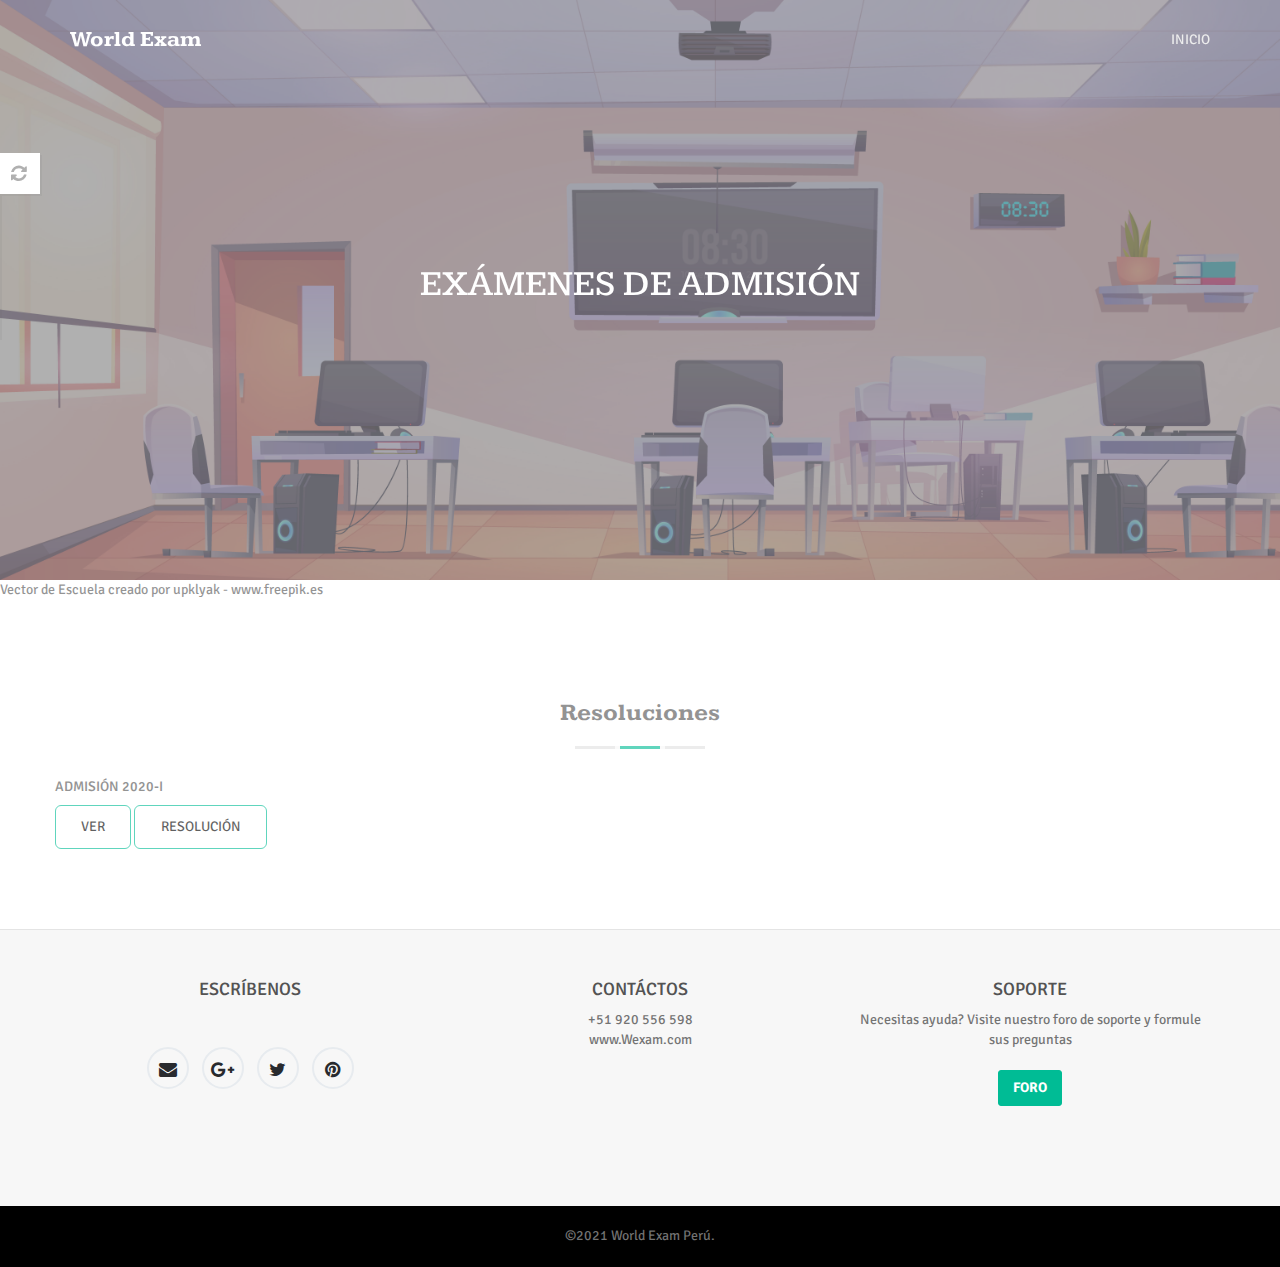
==== Faustino.html @ 7a291c6b "Add files via upload" ====
<!DOCTYPE html>
<!--
	Delex by TEMPLATE STOCK
	templatestock.co @templatestock
	Released for free under the Creative Commons Attribution 3.0 license (templated.co/license)
-->

<html lang="es">
<head>
  <!-- Meta Tags -->
  <meta charset="utf-8"/>
  

  <!-- Site Title-->
  <title>World Exam</title>
  <link rel="icon" href="images/Logo.png">

  <!-- Mobile Specific Metas-->
  <meta name="viewport" content="width=device-width, initial-scale=1, maximum-scale=1"/>

  <!-- Google-fonts -->
  <link href='http://fonts.googleapis.com/css?family=Signika+Negative:300,400,600,700' rel='stylesheet' type='text/css'>
  <link href='http://fonts.googleapis.com/css?family=Kameron:400,700' rel='stylesheet' type='text/css'>
  
  <!-- Bootstrap -->
  <link rel="stylesheet" href="css/bootstrap.min.css"/>
  <!-- Fonts-style -->
  <link rel="stylesheet" href="css/styles.css"/>
  <!-- Fonts-style -->
  <link rel="stylesheet" href="css/font-awesome.min.css"/>
  <!-- Modal-Effect -->
  <link href="css/component.css" rel="stylesheet">
  <!-- owl-carousel -->
  <link href="css/owl.carousel.css" rel="stylesheet" type="text/css" media="screen">
  <link href="css/owl.theme.css" rel="stylesheet" type="text/css" media="screen">
  <!-- Template Styles-->
  <link rel="stylesheet" href="css/style.css"/>
  <!-- Template Color-->
  <link rel="stylesheet" type="text/css" href="css/green.css" media="screen" id="color-opt" />



</head>

<body data-spy="scroll" data-offset="80">

  <!-- Precarga -->
  <div class="animationload">
    <div class="loader">
        Espera porfavor....
    </div>
  </div> 
  <!-- fin de la Precarga -->


  <nav class="navbar navbar-default navbar-fixed-top navbar-custom">
    <div class="container">
      <!-- Brand and toggle get grouped for better mobile display -->
      <div class="navbar-header">
        <button type="button" class="navbar-toggle collapsed" data-toggle="collapse" data-target="#bs-example-navbar-collapse-1">
          <span class="sr-only">Toggle navigation</span>
          <span class="icon-bar"></span>
          <span class="icon-bar"></span>
          <span class="icon-bar"></span>
        </button>
        <a class="navbar-brand" href="index.html">World Exam</a>
      </div>

      <!-- Collect the nav links, forms, and other content for toggling -->
      <div class="collapse navbar-collapse" id="bs-example-navbar-collapse-1">
        <ul class="nav navbar-nav navbar-right">
          <li><a href="index.html">Inicio</a></li>
        </ul>
      </div><!-- /.navbar-collapse -->
    </div><!-- /.container -->
  </nav>

    <!-- /Inicio -->
    <section class="main-home" id="home">
      <div class="home-page-photo" data-stellar-background-ratio="0.5"></div> <!-- Background image -->
      <div class="home__header-content">
        <div id="main-home-carousel" class="owl-carousel">
          <div>
            <h1 class="intro-title">EXÁMENES DE ADMISIÓN</h1>
            <p class="intro-text"><!--Acá va texto de inicio-->
          </div><!--slide item like paragraph-->
        </div>
      </div>
    </section>
    <!-- /End HOME -->
    <a href="https://www.freepik.es/vectores/escuela">Vector de Escuela creado por upklyak - www.freepik.es</a>
    <!-- / SERVICES -->
    <section id="services">
      <div class="container">
        <div class="row">
          <div class="col-md-12">
            <h3 class="title text-center">Resoluciones</h3>
            <div class="titleHR"><span></span></div>
          </div>
        </div>
        
        <div class="row">
          <div class=""> <!-- Service-item -->
            <div class="">
              <div class="col-wrapper">
                <div class="icon-border"></div>
                <h5>ADMISIÓN 2020-I</h5>
                <a class="btn empezar" href="#">Ver</a>
                <a class="btn empezar" href="#">Resolución</a>
              </div>
            </div>
          </div>

        </div> <!--/.row -->
      </div> <!--/.container -->
    </section>
    <!-- / End services-->

    <!-- End TWITTER TWEET -->

    <!-- FOOTER begings -->
    <footer id="footer">    
      <div class="footer-widgets-wrap">
        <div class="container text-center">    
          <div class="row">
            <div class="col-sm-4 col-md-4">
              <div class="footer-content">
                <h4>ESCRÍBENOS</h4>
                <div class="footer-socials">
                  <a href="mailto:rlopezrios055@gmail.com?subject=Tu%20requisito%20a%20wolrld%20Exam"><i class="fa fa-envelope"></i></a>
                  <a href="#"><i class="fa fa-google-plus"></i></a>
                  <a href="#"><i class="fa fa-twitter"></i></a>
                  <a href="#"><i class="fa fa-pinterest"></i></a>
                </div>
              </div> <!-- end footer-content -->
            </div> <!-- end col-sm-4 -->
            <div class="col-sm-4 col-md-4">
              <div class="footer-content">
                <h4>CONTÁCTOS</h4>
                <p><a href="tel:+51 920 556 598">+51 920 556 598</a><br>
                <a href="index.html">www.Wexam.com</a><br></p>
              </div> <!-- end footer-content -->
            </div> <!-- end col-sm-4 -->
            <div class="col-sm-4 col-md-4">
              <div class="footer-content">
                <h4>SOPORTE</h4>
                <p>Necesitas ayuda? Visite nuestro foro de soporte y formule sus preguntas</p>
                <p><button type="button" class="btn btn-custom-sm">foro</button></p>
              </div>  <!-- end footer-content -->   
            </div> <!-- end col-sm-4 -->
          </div> <!-- end row -->
        </div> <!-- container -->
      </div>
      <div class="footer-bottom text-center"> <!-- Footer-copyright -->
        <p>©2021 World Exam Perú.</p>
      </div>
    </footer>
    <!-- End footer begings -->


    <!-- Scroll top -->
    <a href="#" class="back-to-top"> <i class="fa fa-chevron-up"> </i> </a>


    <!-- Cambio de colores -->
    <div id="style-switcher" style="left: 0px;">
      <div>
          <h3>Elije tu color</h3>
          <ul class="pattern">
              <li><a class="color1" href="#"></a></li>
              <li><a class="color2" href="#"></a></li>
              <li><a class="color3" href="#"></a></li>
              <li><a class="color4" href="#"></a></li>
              <li><a class="color5" href="#"></a></li>
              <li><a class="color6" href="#"></a></li>
              <li><a class="color7" href="#"></a></li>
              <li><a class="color8" href="#"></a></li>
              <li><a class="color9" href="#"></a></li>
              <li><a class="color10" href="#"></a></li>
              <li><a class="color11" href="#"></a></li>
              <li><a class="color12" href="#"></a></li>
          </ul>
      </div>      
      <div class="bottom">
          <a href="#" class="settings"><i class="fa fa-refresh fa-spin"></i></a>
      </div>
  </div>
    <!-- Fin del cambio de colores --> 


    <!-- JavaScript
     ================================================== -->
     <!-- Placed at the end of the document so the pages load faster -->
     <!-- initialize jQuery Library -->
     <script src="js/jquery.min.js"></script>
     <!-- jquery easing -->
     <script src="js/jquery.easing.min.js"></script>
     <!-- Bootstrap -->
     <script src="js/bootstrap.min.js"></script>
     <!-- modal-effect -->
     <script src="js/classie.js"></script>
     <script src="js/modalEffects.js"></script>
     <!-- Counter-up -->
     <script src="js/waypoints.min.js" type="text/javascript"></script>
     <script src="js/jquery.counterup.min.js" type="text/javascript"></script>
     <!-- SmoothScroll -->
     <script src="js/SmoothScroll.js"></script>
     <!-- Parallax -->
     <script src="js/jquery.stellar.min.js"></script>
     <!-- Jquery-Nav -->
     <script src="js/jquery.nav.js"></script>
     <!-- Owl carousel -->                                                      
     <script type="text/javascript" src="js/owl.carousel.min.js"></script>
     <!-- App JS -->
     <script src="js/app.js"></script>

     <!-- Switcher script for demo only -->
    <script type="text/javascript" src="js/switcher.js"></script>


  </body>
</html>
---- css/styles.css ----
/*
	Delex by TEMPLATE STOCK
	templatestock.co @templatestock
	Released for free under the Creative Commons Attribution 3.0 license (templated.co/license)
*/

@charset "UTF-8";

@font-face {
  font-family: "icon-font";
  src:url("../fonts/icon-font.eot");
  src:url("../fonts/icon-font.eot?#iefix") format("embedded-opentype"),
    url("../fonts/icon-font.woff") format("woff"),
    url("../fonts/icon-font.ttf") format("truetype"),
    url("../fonts/icon-font.svg#icon-font") format("svg");
  font-weight: normal;
  font-style: normal;

}

[data-icon]:before {
  font-family: "icon-font" !important;
  content: attr(data-icon);
  font-style: normal !important;
  font-weight: normal !important;
  font-variant: normal !important;
  text-transform: none !important;
  speak: none;
  line-height: 1;
  -webkit-font-smoothing: antialiased;
  -moz-osx-font-smoothing: grayscale;
}

[class^="icon-"]:before,
[class*=" icon-"]:before {
  font-family: "icon-font" !important;
  font-style: normal !important;
  font-weight: normal !important;
  font-variant: normal !important;
  text-transform: none !important;
  speak: none;
  line-height: 1;
  -webkit-font-smoothing: antialiased;
  -moz-osx-font-smoothing: grayscale;
}

.icon-arrow-streamline-target:before {
  content: "a";
}
.icon-caddie-shopping-streamline:before {
  content: "b";
}
.icon-coffee-streamline:before {
  content: "d";
}
.icon-clock-streamline-time:before {
  content: "c";
}
.icon-design-graphic-tablet-streamline-tablet:before {
  content: "e";
}
.icon-design-pencil-rule-streamline:before {
  content: "f";
}
.icon-ink-pen-streamline:before {
  content: "g";
}
.icon-magic-magic-wand-streamline:before {
  content: "h";
}
.icon-settings-streamline-2:before {
  content: "i";
}
.icon-speech-streamline-talk-user:before {
  content: "j";
}
.icon-streamline-umbrella-weather:before {
  content: "k";
}
---- css/component.css ----
/* General styles for the modal */

.md-perspective,
.md-perspective body {
	height: 100%;
	overflow: hidden;
}

.md-perspective body  {
	background: #fff;
	-webkit-perspective: 600px;
	-moz-perspective: 600px;
	perspective: 600px;
}

.container {
	min-height: 100%;
}

.md-modal {
	position: fixed;
	top: 50%;
	left: 50%;
	width: 50%;
	max-width: 550px;
	min-width: 320px;
	height: auto;
	z-index: 9999999;
	visibility: hidden;
	-webkit-transform: translateX(-50%) translateY(-50%);
	-moz-transform: translateX(-50%) translateY(-50%);
	-ms-transform: translateX(-50%) translateY(-50%);
	transform: translateX(-50%) translateY(-50%);
}

.md-show {
	visibility: visible;
}

.md-overlay {
	position: fixed;
	width: 100%;
	height: 100%;
	visibility: hidden;
	top: 0;
	left: 0;
	z-index: 9999995;
	opacity: 0;
	background: rgba(1,1,1,0.6);
	-webkit-transition: all 0.3s;
	-moz-transition: all 0.3s;
	transition: all 0.3s;
}

.md-show ~ .md-overlay {
	opacity: 1;
	visibility: visible;
}

/* Content styles */
.md-content {
	color: #5b5b5b;
	background: #fff;
	position: relative;
	border-radius: 0px;
	margin: 0 auto;
	text-align: center;
}
.md-content h3 {
	font-weight: 600;
	margin: 0;
	padding-top: 20px;
	border-radius: 0;
	color: #797979;
}

.md-content img{
	width: 100%;
	margin-bottom: 20px;
}
.md-content button {
	margin-top: 20px;
}

.md-content > div {
	margin: 0;
	font-weight: 300;
	font-size: 14px;
	padding: 30px;
}

.md-content > div p {
	margin: 0;
	padding: 10px 0;
	font-size: 16px;
}


/* Individual modal styles with animations/transitions */
.md-effect .md-content {
	-webkit-transform: scale(0.8);
	-moz-transform: scale(0.8);
	-ms-transform: scale(0.8);
	transform: scale(0.8);
	opacity: 0;
	-webkit-transition: all 0.3s;
	-moz-transition: all 0.3s;
	transition: all 0.3s;
}

.md-show.md-effect ~ .md-overlay {
	background: rgba(255,255,255,1);
} 

.md-effect.md-content h3,
.md-effect .md-content {
	background: transparent;
}

.md-show.md-effect .md-content {
	-webkit-transform: scale(1);
	-moz-transform: scale(1);
	-ms-transform: scale(1);
	transform: scale(1);
	opacity: 1;
}

@media only screen and (max-width: 479px) {
	.md-content h3 {
		padding-top: 0px;
	}
	.md-content > div p {
		font-size: 12px;
	}
}
---- css/style.css ----
/*
	Delex by TEMPLATE STOCK
	templatestock.co @templatestock
	Released for free under the Creative Commons Attribution 3.0 license (templated.co/license)
*/


/* TABLE OF CONTENTS
	1) Reset
	2) Help classes
	3) Pre-loader
	4) Parallax
	5) Navigation
	6) Home
	7) Services
	8) Twitter-tweets
	9) Contact
	10) Footer
	11) Responsive
	12) Back-to-top
*/




/* 1 Reset
----------------------------------------------------------------------------- */

html,body {
  height: 100%;
}
body {
  font-family: 'Signika Negative', sans-serif;
  font-weight: 400;
  color: #535353;
}
*,*:before,*:after {
    -webkit-box-sizing: border-box;
    -moz-box-sizing: border-box;
    box-sizing: border-box;
}
:focus {
    outline: 0 !important
}
iframe {
    border: none;
    width:100%;
}
a {
  color: inherit;
}
a:hover,a:focus,a:active {
  text-decoration: none;
}
p {
  color: #737373;
}
img {
  max-width: 100%;
}
h1,h2,h3,h4,h5,h6,p {
  font-family: 'Signika Negative', sans-serif;
}
textarea {
  max-width: 100%;
}
.btn {
  font-size: 14px;
  font-family: 'Signika Negative', sans-serif;
  text-transform: uppercase;
  border-radius: 0;
}
.btn:focus,.btn:active:focus {
  outline: none;
  color: #ffffff;
}
.btn-custom,.btn-custom-sm{
	border-radius: 3px;
	padding: 0.8em 1.8em;
	color: #fff;
	font-weight: 700;
	-webkit-transition: all .5s ease-out;
	transition: all .5s ease-out;
	text-transform: uppercase;
}
.empezar {
	border-radius: 6px;
	padding: 0.8em 1.8em;
	color: black;

	-webkit-transition: all .5s ease-out;
	transition: all .5s ease-out;
	text-transform: uppercase;
}
.btn-custom:hover,.btn-custom:focus,.btn-custom-sm:hover,.btn-custom-sm:focus{
  color: #fff;
  background-color: #6C6767;
  border-color: #6C6767;
}
.btn-custom-sm {
	padding: 0.5em 1em;
}
.form-control {
	box-shadow: none;
	-webkit-box-shadow: none;
	border-radius: 0px;
	height: 38px;
}
.form-control:focus {
	outline: none;
	box-shadow: none;
	-webkit-box-shadow: none;
}
.progress {
	height: 10px;
	margin-bottom: 10px;
	overflow: hidden;
	background-color: #fff;
	border-radius: 4px;
	box-shadow: none;
	border: 1px solid #bbb;
}
.progress-bar {
	height: 6px;
	box-shadow: none;
	margin: 1px;
	border-radius: 3px;
}
section {
  position: relative;
  padding-top: 80px;
  padding-bottom: 80px;
  background-color: #fff;
}

/* 2 Help-classes
----------------------------------------------------------------------------- */
.no-padding {
	padding: 0px;
}
.color-l-orange {
	color: #ff8b8b;
}
.color-l-blue {
	color: #77afea;
}
.color-l-yellow {
	color: #f4d382;
}
.color-l-purple {
	color: #ad8ede;
}
.color-l-pink {
	color: #ff3e75;
}
.color-l-green {
	color: #77dfa2;
}
.bg-light-orange {
	background-color: #ff8b8b;
	color: #ffffff;
}
.bg-light-blue {
	background-color: #77afea;
	color: #ffffff;
}
.bg-light-yellow {
	background-color: #f4d382;
	color: #ffffff;
}
.bg-light-purple {
	background-color: #ad8ede;
	color: #ffffff;
}
.bg-light-pink {
	background-color: #ff3e75;
	color: #ffffff;
}
.bg-light-green {
	background-color: #77dfa2;
	color: #ffffff;
}
.title {
	font-family: 'Kameron', serif;
	font-weight: 700;
}
.titleHR {
	background: none repeat scroll 0 0 #e1e1e1;
	height: 3px;
	margin: 20px auto 0;
	position: relative;
	text-align: center;
	width: 130px;
	margin-bottom: 20px;
}
.titleHR span {
	border-left: 5px solid #f7f7f7;
	border-right: 5px solid #f7f7f7;
	display: inline-block;
	height: 3px;
	left: 0;
	margin: 0 auto;
	position: absolute;
	right: 0;
	top: 0px;
	width: 50px;
}

/* 3 Pre-loader
----------------------------------------------------------------------------- */
.animationload {
  position: fixed;
  top:0;
  left:0;
  right:0;
  bottom:0;
  background-color:#fff; /* change if the mask should have another color then white */
  z-index:999999;
}
.loader {
    width:200px;
    height:200px;
    font-size: 24px;
    text-align: center;
    position:absolute;
    left:50%; 
    top:50%; 
    background-image:url(../images/preloader.gif); 
    background-repeat:no-repeat;
    background-position:center;
    margin:-100px 0 0 -100px; 
}
.proximamente {
	color: red;
}



/* 4 Parallax
----------------------------------------------------------------------------- */
.parallax {
    background-position: 0 0;
    background-repeat: no-repeat;
    background-size: 100% auto;
    width: 100%;
    background-size: cover;
    background-attachment: fixed;
}

/* 5 Navigation
----------------------------------------------------------------------------- */
.navbar-custom {
	background: transparent;
	margin-bottom: 0px;
	z-index: 1000;
	border: none;
	color: #333;
	position: fixed;
	transition: background-color 1s ease-in-out, border 1s ease-in-out;
	-moz-transition: background-color 1s ease-in-out, border 1s ease-in-out;
	-webkit-transition: background-color 1s ease-in-out, border 1s ease-in-out;
	-o-transition: background-color 1s ease-in-out, border 1s ease-in-out;
}
.navbar-custom .navbar-brand,.navbar-custom .navbar-brand:hover {
	color: #ffffff;
	padding: 30px 15px;
	font-size: 22px;
	font-weight: 700;
	font-family: 'Kameron', serif;
}
.small .navbar-brand,.small .navbar-brand:hover {
	color: #333;
}
.navbar-custom .nav {
	padding: 15px 0px;
}
.navbar-custom .navbar-nav>li>a {
	color: #e3e3e3;
    font-size: 14px;
    text-transform: uppercase;
}
.small .navbar-nav>li>a {
	color: #000;
}
nav.small {
   background-color: #fff;
   -moz-box-shadow: 0 3px 5px rgba(0,0,0,.1);
   -webkit-box-shadow: 0 3px 5px rgba(0,0,0,.1);
   box-shadow: 0 3px 5px rgba(0,0,0,.1);
}
.navbar-custom .navbar-nav>.active>a, .navbar-custom .navbar-nav>.active>a:hover, .navbar-custom .navbar-nav>.active>a:focus,
.navbar-custom .navbar-nav>.open>a, .navbar-custom .navbar-nav>.open>a:hover, .navbar-custom .navbar-nav>.open>a:focus,
.navbar-custom .navbar-nav>li>a:hover, .navbar-custom .navbar-nav>li>a:focus {
	background-color: transparent;
}

/* 6 Home
----------------------------------------------------------------------------- */
.main-home {
	padding: 330px 0px 250px 0;
	z-index: 1;
	text-align: center;
	position: relative;
	font-size: 13px;
	color: #fff;
	background: #000;
	min-height: 400px;
}
.home-page-photo {
	background-image: url(../images/Home.jpg);
	background-size: cover;
	z-index: -1;
	position: absolute;
	top: 0;
	opacity: 0.50;
	right: 0;
	bottom: 0;
	left: 0;
}

.home__header-content {
	-webkit-transform: translateY(-50%);
	-ms-transform: translateY(-50%);
	transform: translateY(-50%);
	position: absolute;
	top: 50%;
	left: 0;
	right: 0;
}
.home__header-content h1{
	font-family: 'Kameron', serif;
}
.home__header-content p{
	font-weight: 300;
	font-size: 16px;
	margin-top: 20px;
}
.home__header-content a.btn-default {
	margin-top: 15px;
}
/*--- Carousel --*/
#main-home-carousel .intro-title {
	font-family: 'Kameron', serif;
}
#main-home-carousel .intro-text {
	color: #cacaca;
	font-weight: 300;
	margin-bottom: 30px;
}

/* 7 Services
----------------------------------------------------------------------------- */
.services-item{
	padding: 40px 20px;
}
.services-item i{
	font-size: 48px;
	margin-bottom: 20px;
}
.services-item h5{
	font-weight: 700;
	font-size: 16px;
	margin-top: 20px;
	text-transform: uppercase;
}

/* 11 Twitter-tweets
----------------------------------------------------------------------------- */
#twitter_tweet {
	background: url(../images/Muro.jpg);
}
.twitter_tweet h5{
    font-weight: 300;
    line-height: 20px;
    color: rgba(255,255,255,0.77);
}
.twitter_tweet i{
    font-size: 30px;
}


/* 13 Contact
----------------------------------------------------------------------------- */
.form-main {
	padding-top: 30px;
}
.error {
	margin: 8px 0px;
	display: none;
	color: red;
}
#ajaxsuccess {
	font-size: 16px;
	width: 100%;
	display: none;
	clear: both;
	margin: 8px 0px;
}
#contact .con_sub_text {
	margin-top: 20px;
}
#contact textarea.form-control{
	height: 120px;
}

/* 14 Footer
----------------------------------------------------------------------------- */
footer p{
	margin-bottom: 20px;
}
#footer {
	padding: 0px 0px 0px 0px;
	background-color: #f7f7f7;
    border-top: 1px solid #e4e4e4;
}
.footer-content {
	padding: 40px 0px 80px;
}
.footer-bottom {
	background-color: #000;
	color: #a1a1a1;
	padding: 20px 0px 1px;
}
.footer-socials {
	position: relative;
	margin: 47px 0px 20px 0px;
	text-align: center;
}
.footer-socials a{
	display: inline-block;
}
.footer-socials i {
	width: 42px;
	height: 42px;
	line-height: 42px;
	background: transparent;
	border: 2px solid #E7EBEF;
	margin: 0px auto;
	position: relative;
	display: inline-block;
	margin: 0px 5px;
	border-radius: 50%;
	text-align: center;
	font-size: 18px;
	color: #282A2E;
}

/* 15 Responsive
----------------------------------------------------------------------------- */
@media only screen and (max-width: 767px) {
	.navbar-custom {
		background-color: #ffffff;
	}
	.navbar-custom .navbar-brand {
		color: #000;
		padding: 15px;
	}
	.work-list li {
		width: 100%;
		display: block;
	}
}

/* 16 Back-to-top
----------------------------------------------------------------------------- */
.back-to-top {
    width: 40px;
    height: 40px;
    position: fixed;
    bottom: 0px;
    right: 20px;
    display: none;
    text-align: center;
    z-index: 10000;
}
.back-to-top i {
    color: #fff;
    font-size: 15px;
    display: block;
    line-height: 33px;
}




/*==================================
STYLE SWITHER - Demo purpose only
==================================*/ 

#style-switcher div h3 {
    color: #1D1D1D;
    font-size: 16px;
    margin: 8px 3px 12px;
}
#style-switcher {
    background: none repeat scroll 0 0 #FFFFFF;
    box-shadow: 2px 2px 0 0 rgba(0, 0, 0, 0.08);
    left: -189px;
    position: fixed;
    top: 17%;
    width: 189px;
    z-index: 9999;
    padding: 10px 5px;
}
#style-switcher div {
    padding: 5px 10px;
}
#style-switcher .bottom {
    background: none repeat scroll 0 0 #FFFFFF;
    color: #252525;
    padding: 0;
}
#style-switcher .bottom a.settings {
    background: none repeat scroll 0 0 #FFFFFF;
    box-shadow: 2px 2px 0 0 rgba(0, 0, 0, 0.08);
    display: block;
    height: 41px;
    position: absolute;
    right: -40px;
    top: 0;
    width: 40px;
    padding: 3px;
}
#style-switcher .bottom a {
  text-decoration: none;
}

#style-switcher .bottom a.settings i {
    margin-left: 8px;
    color: gray;
    font-size: 18px;
    position: absolute;
    margin-top: 9px;
}

ul.pattern {
    list-style: none outside none;
    margin: 0 0 0px;
    overflow: hidden;
  padding:0;
  border-radius: 0px;
}
ul.pattern li {
    float: left;
    margin: 2px;
}
ul.pattern li a {
    cursor: pointer;
    display: block;
    height: 35px;
    width: 35px;
}

ul.pattern .color1 {
  background-color: #00bc95;
}
ul.pattern .color2 {
  background-color: #d13a7a;
}
ul.pattern .color3 {
  background-color: #e24348;
}
ul.pattern .color4 {
  background-color: #1aace7;
}
ul.pattern .color5 {
  background-color: #6a5a8c;
}
ul.pattern .color6 {
  background-color: #F94c00;
}
ul.pattern .color7 {
  background-color: #1f7f5c;
}
ul.pattern .color8 {
  background-color: #336699;
}
ul.pattern .color9 {
  background-color: #Fbce43;
}
ul.pattern .color10 {
  background-color: #a06081;
}
ul.pattern .color11 {
  background-color: #737f97;
}
ul.pattern .color12 {
  background-color: #9932cc;
}

@media only screen and (max-width: 479px) {
#style-switcher {
    display: none;
}
}
---- css/green.css ----
/* Theme Name: Moltus - Business Template
   Author:Harry
   Author e-mail: harrynworld@gmail.com
   Version: 1.0.0
   Created:January 2015
   File Description: Color-green css file
*/

a:hover,a:focus,a:active,.social-icons i:hover,.twitter_tweet i,.twitter_tweet p,#ajaxsuccess,
.navbar-custom .navbar-nav>.active>a, .navbar-custom .navbar-nav>.active>a:hover, .navbar-custom .navbar-nav>.active>a:focus,
.navbar-custom .navbar-nav>.open>a, .navbar-custom .navbar-nav>.open>a:hover, .navbar-custom .navbar-nav>.open>a:focus,
.navbar-custom .navbar-nav>li>a:hover, .navbar-custom .navbar-nav>li>a:focus,
.navbar-custom .navbar-nav>li>a:hover,
.md-content h5 {
	color: #00bc95;
}
.btn-custom,.btn-custom-sm,.back-to-top{
	background-color: #00bc95;
}
.form-control:focus,.btn-custom,.btn-custom-sm {
	border-color: #00bc95;
}
.titleHR span {
	background: none repeat scroll 0 0 #00bc95; 
}
.empezar {
   border-color: #00bc95;
   background-color: white;
}
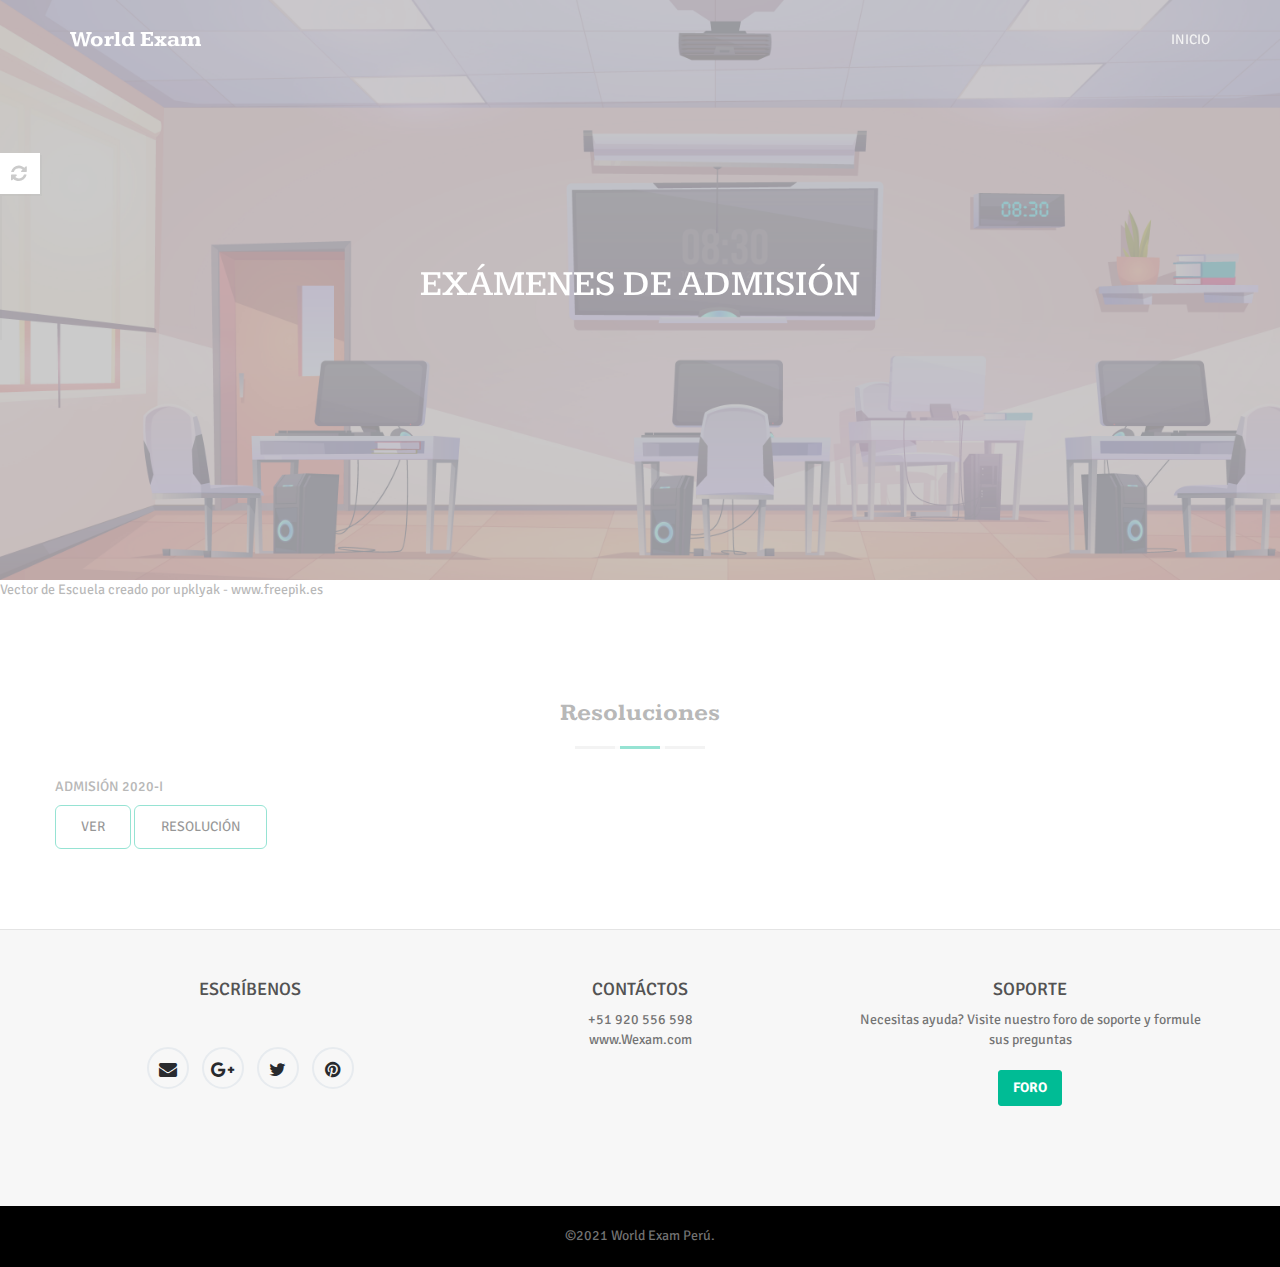
==== commit 383a97a1: "Add files via upload" ====
--- a/Faustino.html
+++ b/Faustino.html
@@ -77,7 +77,7 @@
 
     <!-- /Inicio -->
     <section class="main-home" id="home">
-      <div class="home-page-photo" data-stellar-background-ratio="0.5"></div> <!-- Background image -->
+      <div class="home-page-photo"></div> <!-- Background image -->
       <div class="home__header-content">
         <div id="main-home-carousel" class="owl-carousel">
           <div>
--- a/css/style.css
+++ b/css/style.css
@@ -246,7 +246,6 @@
     background-size: cover;
     background-attachment: fixed;
 }
-
 /* 5 Navigation
 ----------------------------------------------------------------------------- */
 .navbar-custom {
@@ -367,12 +366,12 @@
 /* 11 Twitter-tweets
 ----------------------------------------------------------------------------- */
 #twitter_tweet {
-	background: url(../images/Muro.jpg);
+	background-image: url(../images/muroblanco.jpg);
 }
 .twitter_tweet h5{
     font-weight: 300;
     line-height: 20px;
-    color: rgba(255,255,255,0.77);
+    color: black;
 }
 .twitter_tweet i{
     font-size: 30px;
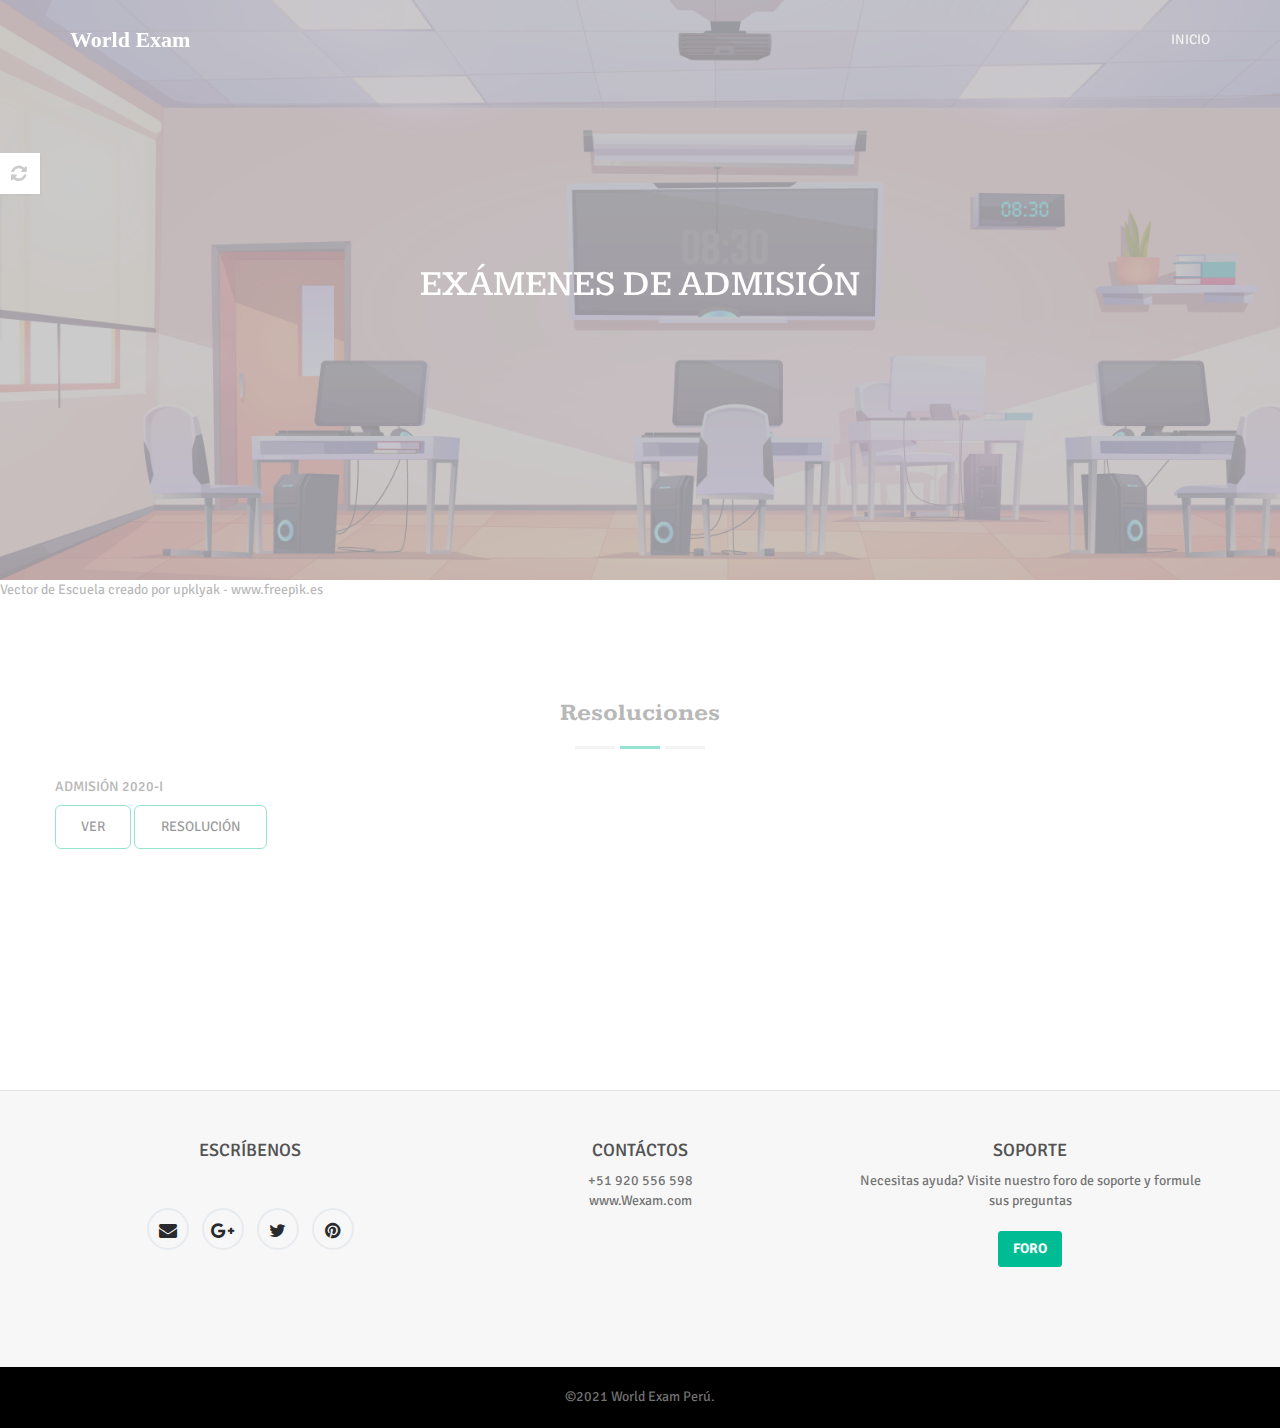
==== commit 14053ddf: "Add files via upload" ====
--- a/Faustino.html
+++ b/Faustino.html
@@ -116,6 +116,20 @@
     </section>
     <!-- / End services-->
 
+    <!--TWITTER TWEET-->
+    <section class="twitter_tweet parallax" id="twitter_tweet">
+      <div class="container">
+        <div class="row">
+          <div class="col-md-8 col-md-offset-2 text-center">
+            <div id="testi-carousel" class="owl-carousel owl-spaced">
+              <div>
+                
+              </div><!--testimonials item like paragraph-->
+            </div>
+          </div> <!-- end col-md-8 -->
+        </div> <!-- end row -->
+      </div> <!-- container -->
+    </section>
     <!-- End TWITTER TWEET -->
 
     <!-- FOOTER begings -->
--- a/css/style.css
+++ b/css/style.css
@@ -265,7 +265,7 @@
 	padding: 30px 15px;
 	font-size: 22px;
 	font-weight: 700;
-	font-family: 'Kameron', serif;
+	font-family: 'Arial Narrow';
 }
 .small .navbar-brand,.small .navbar-brand:hover {
 	color: #333;
